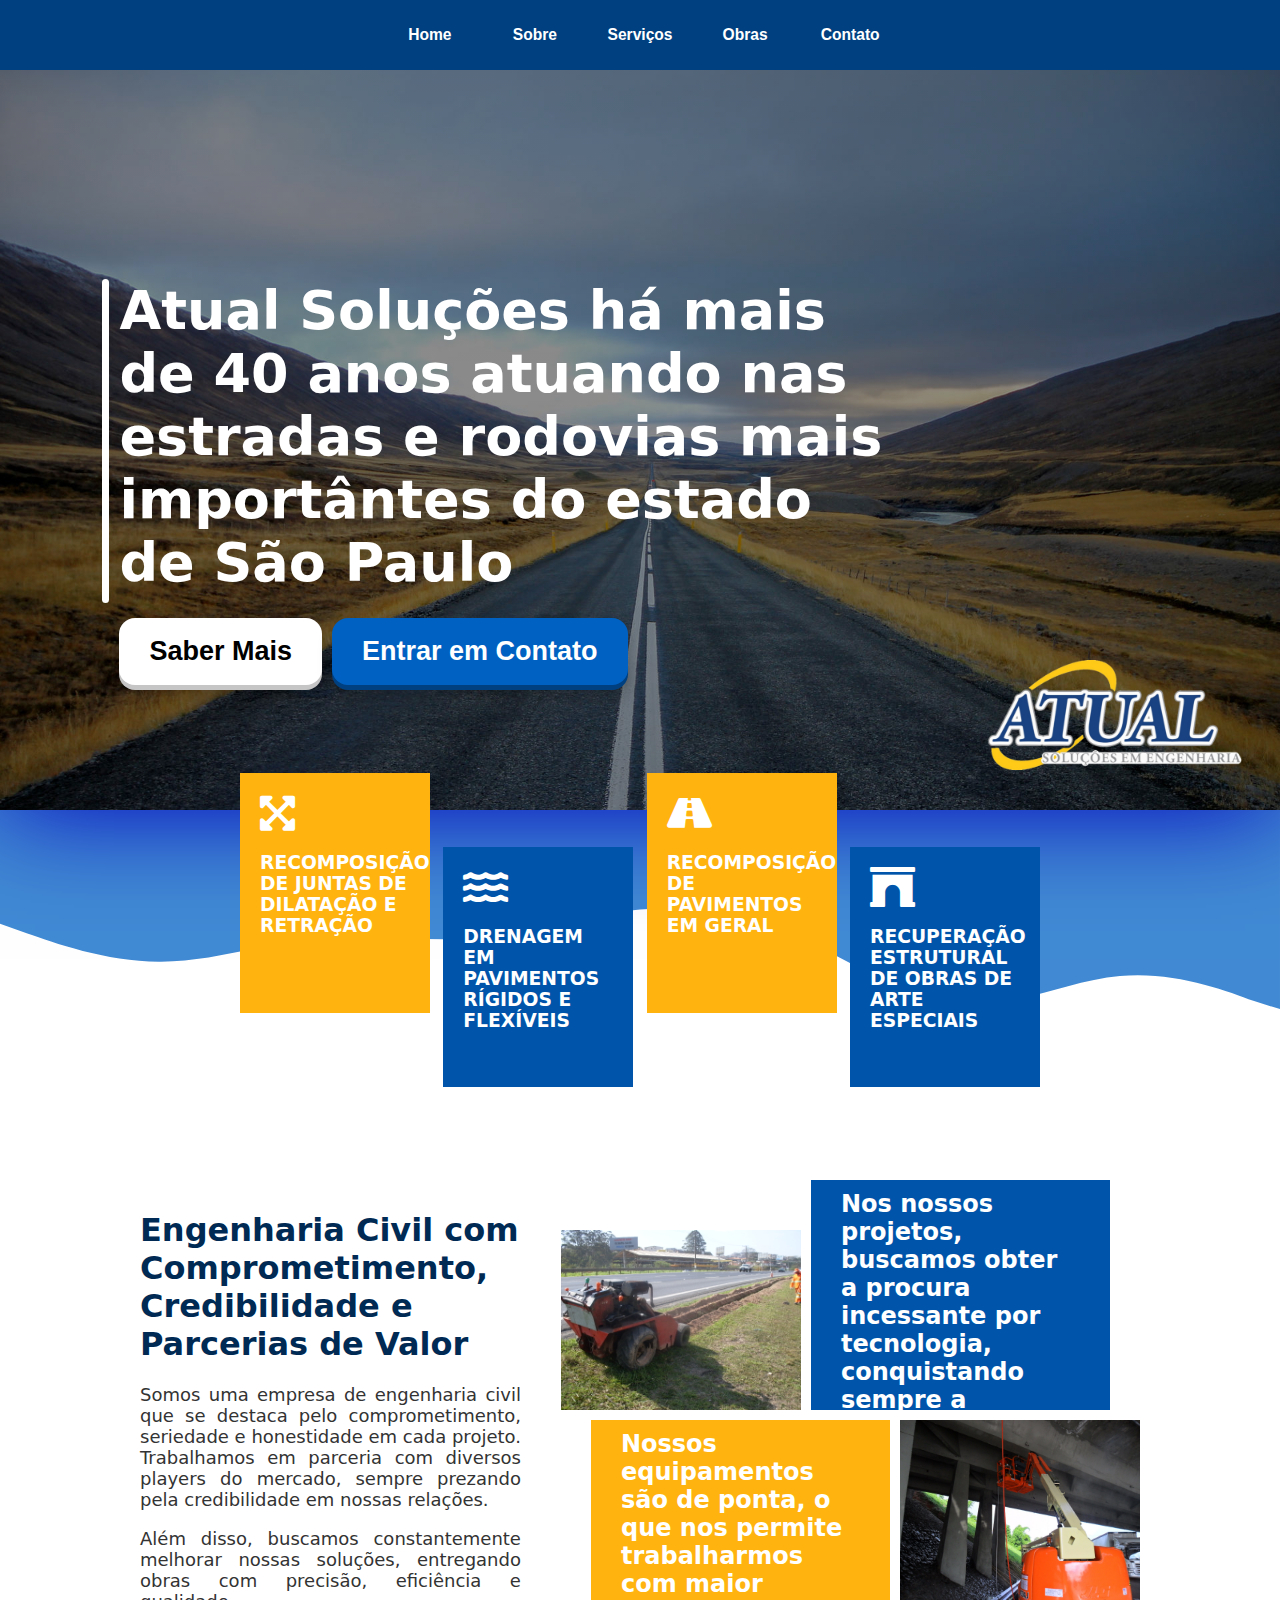
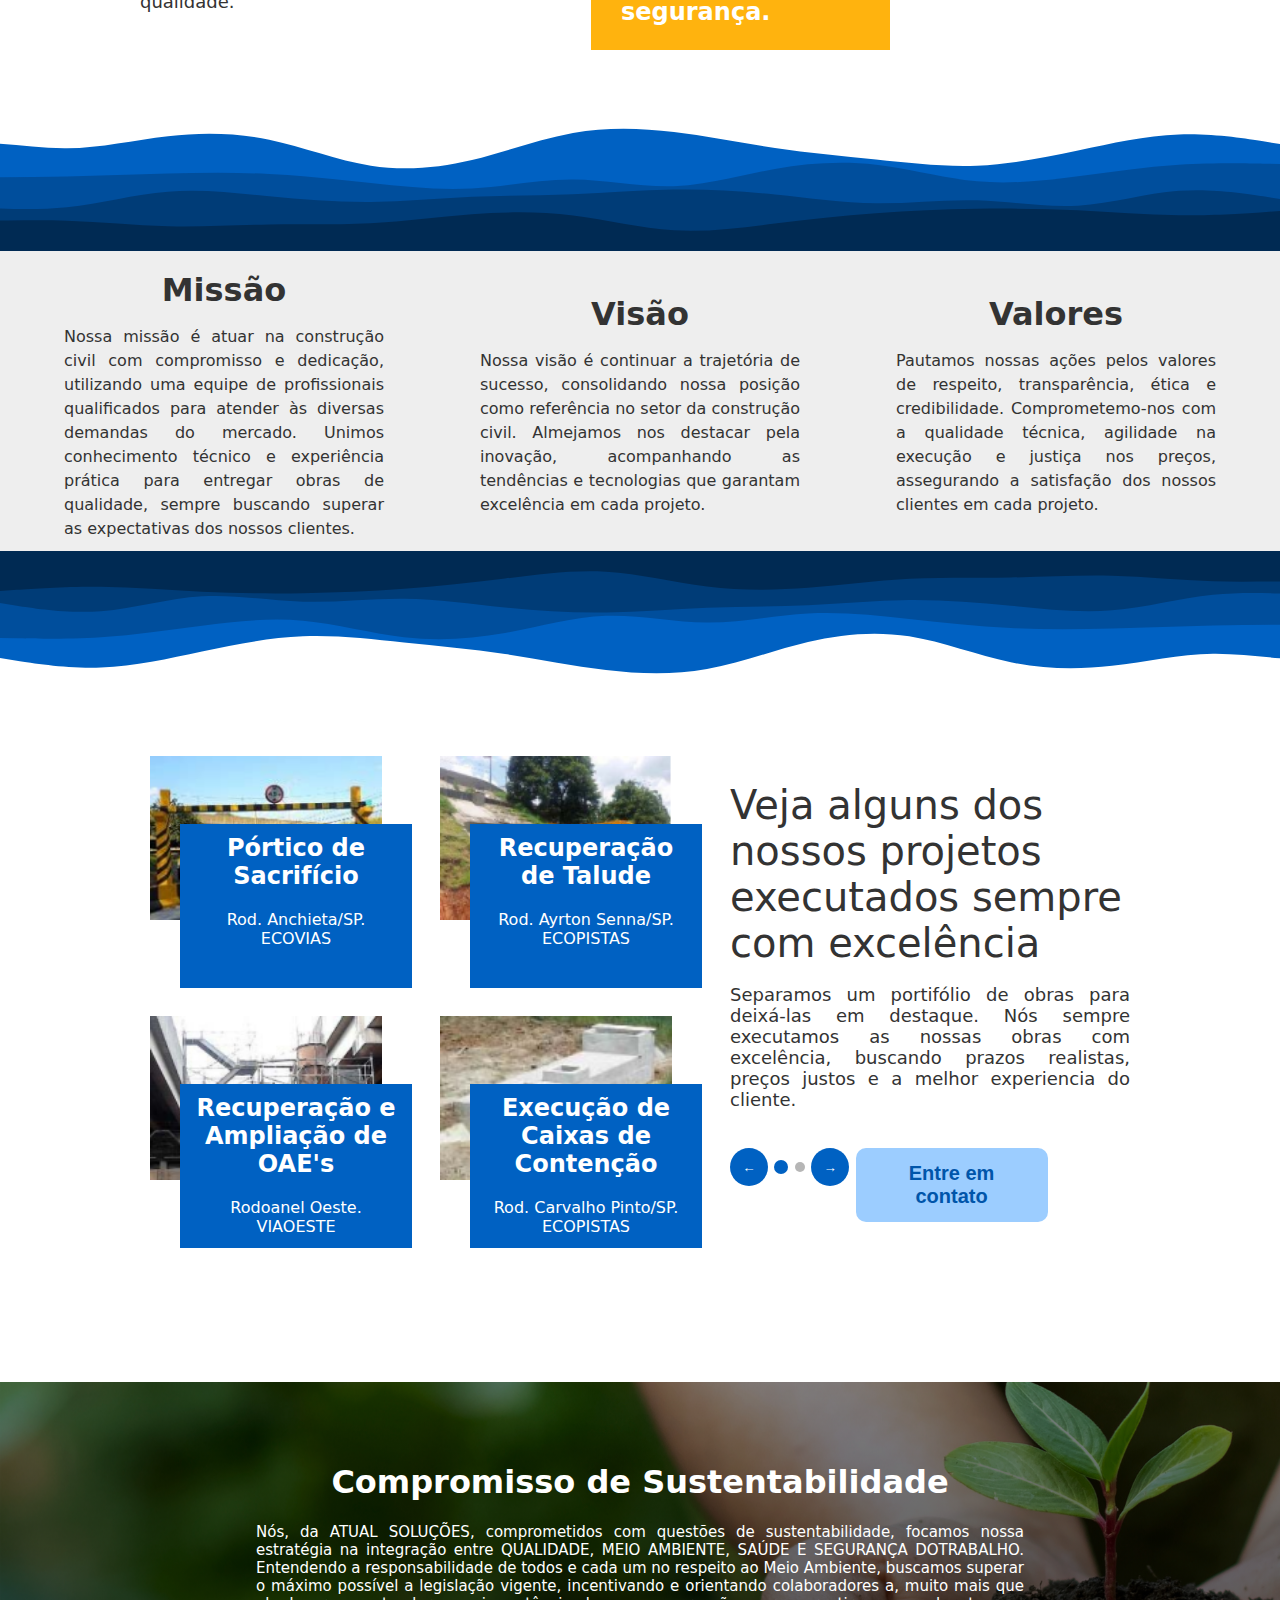
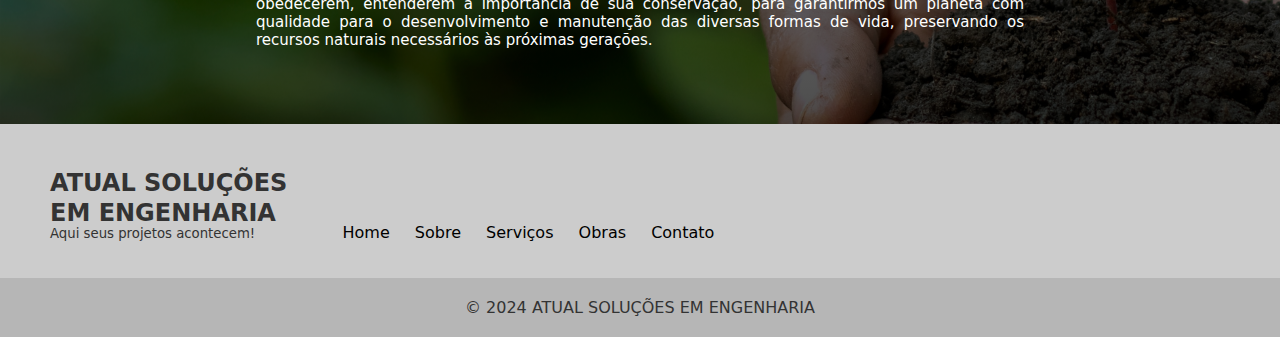
==== index.html @ 0724fe44 "primeiro commit" ====
<!DOCTYPE html>
<html lang="pt-br">
<head>
    <meta charset="UTF-8">
    <meta name="viewport" content="width=device-width, initial-scale=1.0">

    <title>ATUAL SOLUÇÕES EM ENGENHARIA</title>
    <link rel="stylesheet" href="https://cdnjs.cloudflare.com/ajax/libs/font-awesome/5.15.3/css/all.min.css">
    <link href="https://fonts.googleapis.com/css2?family=Roboto:wght@100&display=swap" rel="stylesheet">

    <link rel="stylesheet" type="text/css" href="styles/home-style.css"/>
    <link rel="stylesheet" type="text/css" href="styles/scrollButton-navBar-Footer-style.css"/>
    <link rel="icon" href="imagens/logo.jpg" type="image/png">

    <script type="text/javascript" src="scripts/navbar.js" defer></script>
    <script type="text/javascript" src="scripts/scroll-button.js" defer></script>
    <script type="text/javascript" src="scripts/menu.js" defer></script>
    <script type="text/javascript" src="scripts/servicos-home.js" defer></script>
    <script type="text/javascript" src="scripts/portifolio-slide.js" defer></script>

        
</head>
<body>
    <div id="navbar" class="navbar">
        <div class="menu-icon" onclick="toggleMenu()">&#9776;</div> <!-- Ícone do menu -->
        <ul class="navbar-links">
            <li><a href="https://www.atualsolucoes.com.br/site/"><button><h3>Home</h3></button></a></li>
            <li><a href="https://www.atualsolucoes.com.br/site/sobre.html"><button><h3>Sobre</h3></button></a></li>
            <li><a href="https://www.atualsolucoes.com.br/site/servicos.html"><button><h3>Serviços</h3></button></a></li>
            <li><a href="https://www.atualsolucoes.com.br/site/obras.html"><button><h3>Obras</h3></button></a></li>
            <li><a href="https://www.atualsolucoes.com.br/site/contato.html"><button><h3>Contato</h3></button></a></li>
        </ul>
    </div>
    
    <button id="topButton" onclick="scrollToTop()">&#8679; </button> <!-- botao de subida -->

    <div id="home" class="banner">
        <div class="banner-content">
            <div class="barra-banner">

            </div>
            <div>
                <div class="banner-text">
                    <h1>Atual Soluções há mais de 40 anos atuando nas estradas e rodovias mais importântes do estado de São Paulo</h1>
                    <p></p>
                </div>
                <div class="banner-buttons">
                    <a href="https://www.atualsolucoes.com.br/site/sobre.html"><button class="botao-saber-mais" >Saber Mais</button></a>
                    <a href="https://www.atualsolucoes.com.br/site/contato.html"><button class="botao-entrar-em-contato">Entrar em Contato</button></a>
                </div>
            </div>
        </div>
        <img src="imagens/logo.png" class="logo-banner">
    </div>
    
    <svg class="divisor-onda" xmlns="http://www.w3.org/2000/svg" viewBox="0 0 1440 320">
        <path fill="#418ad3" d="M0,128L30,138.7C60,149,120,171,180,170.7C240,171,300,149,360,144C420,139,480,149,540,144C600,139,660,117,720,112C780,107,840,117,900,144C960,171,1020,213,1080,218.7C1140,224,1200,192,1260,186.7C1320,181,1380,203,1410,214.7L1440,224L1440,0L1410,0C1380,0,1320,0,1260,0C1200,0,1140,0,1080,0C1020,0,960,0,900,0C840,0,780,0,720,0C660,0,600,0,540,0C480,0,420,0,360,0C300,0,240,0,180,0C120,0,60,0,30,0L0,0Z"></path>
    </svg>

    

    <div class="servicos-container">
        <div class="conjunto-servicos servicos-ativos">
            <div class="servico amarelo">
                <i class="fas fa-expand-arrows-alt"></i>
                <h3>RECOMPOSIÇÃO DE JUNTAS DE DILATAÇÃO E RETRAÇÃO</h3>
            </div>
            <div class="servico azul">
                <i class="fas fa-water"></i>
                <h3>DRENAGEM EM PAVIMENTOS RÍGIDOS E FLEXÍVEIS</h3>
            </div>
            <div class="servico amarelo">
                <i class="fas fa-road"></i>
                <h3>RECOMPOSIÇÃO DE PAVIMENTOS EM GERAL</h3>
            </div>
            <div class="servico azul">
                <i class="fas fa-archway"></i>
                <h3>RECUPERAÇÃO ESTRUTURAL DE OBRAS DE ARTE ESPECIAIS</h3>
            </div>
        </div>
        
        <div class="conjunto-servicos">
            <div class="servico amarelo">
                <i class="fas fa-shield-alt"></i>
                <h3>EXECUÇÃO DE BARREIRAS DE CONCRETO E FLEXÍVEIS</h3>
            </div>
            <div class="servico azul">
                <i class="fas fa-money-bill-wave"></i>
                <h3>READEQUAÇÃO DE PRAÇA DE PEDÁGIOS</h3>
            </div>
            <div class="servico amarelo">
                <i class="fas fa-biking"></i>
                <h3>EXECUÇÃO DE CICLOVIAS, CAIXA DE CONTENÇÃO, ETC</h3>
            </div>
            <div class="servico azul">
                <i class="fas fa-link"></i>
                <h3>INSTALAÇÃO E MANUTENÇÃO DE TELAS EXPANDIDAS, ETC</h3>
            </div>
        </div>
        
        <div class="conjunto-servicos">
            <div class="servico amarelo">
                <i class="fas fa-exclamation-triangle"></i>
                <h3>INSTALAÇÃO DE DISPOSITIVOS DE SEGURANÇA</h3>
            </div>
            <div class="servico azul">
                <i class="fas fa-building"></i>
                <h3>CONSTRUÇÃO E AMPLIAÇÃO DE EDIFICAÇÕES</h3>
            </div>
            <div class="servico amarelo">
                <i class="fas fa-hammer"></i>
                <h3>EXECUÇÃO DE PÓRTICOS DE SACRIFÍCIO E TRAVA MOTOS</h3>
            </div>
            <div class="servico azul">
                <i class="fas fa-fire-extinguisher"></i>
                <h3>EXECUÇÃO DE CAIXAS DE CONTENÇÃO DE PRODUTOS PERIGOSOS</h3>
            </div>
        </div>
    </div>

    
    <div class="pontos-container">
        <div class="pontos-comprometimento">
            <h1>Engenharia Civil com Comprometimento, Credibilidade e Parcerias de Valor</h1>
            <p>Somos uma empresa de engenharia civil que se destaca pelo comprometimento, seriedade e honestidade em cada projeto. Trabalhamos em parceria com diversos players do mercado, sempre prezando pela credibilidade em nossas relações.</p>
            <p>Além disso, buscamos constantemente melhorar nossas soluções, entregando obras com precisão, eficiência e qualidade.</p>
        </div>
        <div class="pontos-tecnologia-equipamentos">
            <div class="pontos-tecnologia">
                <img src="imagens/imagem-28.jpg" alt="">
                <h2>Nos nossos projetos, buscamos obter a procura incessante por tecnologia, conquistando sempre a excelência.</h2>
            </div>
            <div class="pontos-equipamentos">
                <h2>Nossos equipamentos são de ponta, o que nos permite trabalharmos com maior segurança.</h2>
                <img src="imagens/imagem-10.jpg" alt="">
            </div>
        </div>
    </div>




    <div class="onda-top">
        <div class="wave-container">
            <svg id="visual" viewBox="0 0 1920" width="1920" height="300" xmlns="http://www.w3.org/2000/svg" xmlns:xlink="http://www.w3.org/1999/xlink" version="1.1"><path d="M0 107L16.8 109.7C33.7 112.3 67.3 117.7 101 116.5C134.7 115.3 168.3 107.7 202 100.5C235.7 93.3 269.3 86.7 303 85.3C336.7 84 370.3 88 404 91.5C437.7 95 471.3 98 505 103C538.7 108 572.3 115 606 119C639.7 123 673.3 124 707 118C740.7 112 774.3 99 808 91C841.7 83 875.3 80 909.2 85.3C943 90.7 977 104.3 1010.8 111.3C1044.7 118.3 1078.3 118.7 1112 114.8C1145.7 111 1179.3 103 1213 102.7C1246.7 102.3 1280.3 109.7 1314 107.7C1347.7 105.7 1381.3 94.3 1415 93.8C1448.7 93.3 1482.3 103.7 1516 104.7C1549.7 105.7 1583.3 97.3 1617 95.3C1650.7 93.3 1684.3 97.7 1718 96.3C1751.7 95 1785.3 88 1819 86.7C1852.7 85.3 1886.3 89.7 1903.2 91.8L1920 94L1920 0L1903.2 0C1886.3 0 1852.7 0 1819 0C1785.3 0 1751.7 0 1718 0C1684.3 0 1650.7 0 1617 0C1583.3 0 1549.7 0 1516 0C1482.3 0 1448.7 0 1415 0C1381.3 0 1347.7 0 1314 0C1280.3 0 1246.7 0 1213 0C1179.3 0 1145.7 0 1112 0C1078.3 0 1044.7 0 1010.8 0C977 0 943 0 909.2 0C875.3 0 841.7 0 808 0C774.3 0 740.7 0 707 0C673.3 0 639.7 0 606 0C572.3 0 538.7 0 505 0C471.3 0 437.7 0 404 0C370.3 0 336.7 0 303 0C269.3 0 235.7 0 202 0C168.3 0 134.7 0 101 0C67.3 0 33.7 0 16.8 0L0 0Z" fill="#0061c2"></path><path d="M0 87L16.8 87.3C33.7 87.7 67.3 88.3 101 86.2C134.7 84 168.3 79 202 74.7C235.7 70.3 269.3 66.7 303 69.7C336.7 72.7 370.3 82.3 404 86.2C437.7 90 471.3 88 505 82C538.7 76 572.3 66 606 64.8C639.7 63.7 673.3 71.3 707 71.5C740.7 71.7 774.3 64.3 808 62.5C841.7 60.7 875.3 64.3 909.2 68C943 71.7 977 75.3 1010.8 77C1044.7 78.7 1078.3 78.3 1112 77.5C1145.7 76.7 1179.3 75.3 1213 74.5C1246.7 73.7 1280.3 73.3 1314 74C1347.7 74.7 1381.3 76.3 1415 80.2C1448.7 84 1482.3 90 1516 92.3C1549.7 94.7 1583.3 93.3 1617 90.5C1650.7 87.7 1684.3 83.3 1718 84C1751.7 84.7 1785.3 90.3 1819 86.8C1852.7 83.3 1886.3 70.7 1903.2 64.3L1920 58L1920 0L1903.2 0C1886.3 0 1852.7 0 1819 0C1785.3 0 1751.7 0 1718 0C1684.3 0 1650.7 0 1617 0C1583.3 0 1549.7 0 1516 0C1482.3 0 1448.7 0 1415 0C1381.3 0 1347.7 0 1314 0C1280.3 0 1246.7 0 1213 0C1179.3 0 1145.7 0 1112 0C1078.3 0 1044.7 0 1010.8 0C977 0 943 0 909.2 0C875.3 0 841.7 0 808 0C774.3 0 740.7 0 707 0C673.3 0 639.7 0 606 0C572.3 0 538.7 0 505 0C471.3 0 437.7 0 404 0C370.3 0 336.7 0 303 0C269.3 0 235.7 0 202 0C168.3 0 134.7 0 101 0C67.3 0 33.7 0 16.8 0L0 0Z" fill="#004e9c"></path><path d="M0 52L16.8 54.7C33.7 57.3 67.3 62.7 101 60.2C134.7 57.7 168.3 47.3 202 45.3C235.7 43.3 269.3 49.7 303 50.7C336.7 51.7 370.3 47.3 404 47.7C437.7 48 471.3 53 505 56.5C538.7 60 572.3 62 606 61.5C639.7 61 673.3 58 707 56.7C740.7 55.3 774.3 55.7 808 54.2C841.7 52.7 875.3 49.3 909.2 49C943 48.7 977 51.3 1010.8 54.7C1044.7 58 1078.3 62 1112 59.3C1145.7 56.7 1179.3 47.3 1213 43.8C1246.7 40.3 1280.3 42.7 1314 43.7C1347.7 44.7 1381.3 44.3 1415 46.7C1448.7 49 1482.3 54 1516 55C1549.7 56 1583.3 53 1617 54.7C1650.7 56.3 1684.3 62.7 1718 61C1751.7 59.3 1785.3 49.7 1819 47.2C1852.7 44.7 1886.3 49.3 1903.2 51.7L1920 54L1920 0L1903.2 0C1886.3 0 1852.7 0 1819 0C1785.3 0 1751.7 0 1718 0C1684.3 0 1650.7 0 1617 0C1583.3 0 1549.7 0 1516 0C1482.3 0 1448.7 0 1415 0C1381.3 0 1347.7 0 1314 0C1280.3 0 1246.7 0 1213 0C1179.3 0 1145.7 0 1112 0C1078.3 0 1044.7 0 1010.8 0C977 0 943 0 909.2 0C875.3 0 841.7 0 808 0C774.3 0 740.7 0 707 0C673.3 0 639.7 0 606 0C572.3 0 538.7 0 505 0C471.3 0 437.7 0 404 0C370.3 0 336.7 0 303 0C269.3 0 235.7 0 202 0C168.3 0 134.7 0 101 0C67.3 0 33.7 0 16.8 0L0 0Z" fill="#003c77"></path><path d="M0 40L16.8 38.8C33.7 37.7 67.3 35.3 101 35.7C134.7 36 168.3 39 202 40.7C235.7 42.3 269.3 42.7 303 42.2C336.7 41.7 370.3 40.3 404 37.8C437.7 35.3 471.3 31.7 505 27.5C538.7 23.3 572.3 18.7 606 20.7C639.7 22.7 673.3 31.3 707 35.5C740.7 39.7 774.3 39.3 808 36.8C841.7 34.3 875.3 29.7 909.2 27.8C943 26 977 27 1010.8 26.5C1044.7 26 1078.3 24 1112 24.8C1145.7 25.7 1179.3 29.3 1213 30.3C1246.7 31.3 1280.3 29.7 1314 31.5C1347.7 33.3 1381.3 38.7 1415 36.3C1448.7 34 1482.3 24 1516 19.8C1549.7 15.7 1583.3 17.3 1617 20.3C1650.7 23.3 1684.3 27.7 1718 27.7C1751.7 27.7 1785.3 23.3 1819 24.7C1852.7 26 1886.3 33 1903.2 36.5L1920 40L1920 0L1903.2 0C1886.3 0 1852.7 0 1819 0C1785.3 0 1751.7 0 1718 0C1684.3 0 1650.7 0 1617 0C1583.3 0 1549.7 0 1516 0C1482.3 0 1448.7 0 1415 0C1381.3 0 1347.7 0 1314 0C1280.3 0 1246.7 0 1213 0C1179.3 0 1145.7 0 1112 0C1078.3 0 1044.7 0 1010.8 0C977 0 943 0 909.2 0C875.3 0 841.7 0 808 0C774.3 0 740.7 0 707 0C673.3 0 639.7 0 606 0C572.3 0 538.7 0 505 0C471.3 0 437.7 0 404 0C370.3 0 336.7 0 303 0C269.3 0 235.7 0 202 0C168.3 0 134.7 0 101 0C67.3 0 33.7 0 16.8 0L0 0Z" fill="#002a53"></path></svg>
        </div>
    </div>
    
    <div class="MVV-section">
        <div class="textos">
            <h2>Missão</h2>
            <p>Nossa missão é atuar na construção civil com compromisso e dedicação, utilizando uma equipe de profissionais qualificados para atender às diversas demandas do mercado. Unimos conhecimento técnico e experiência prática para entregar obras de qualidade, sempre buscando superar as expectativas dos nossos clientes.</p>
        </div>
        <div class="textos">
            <h2>Visão</h2>
            <p> Nossa visão é continuar a trajetória de sucesso, consolidando nossa posição como referência no setor da construção civil. Almejamos nos destacar pela inovação, acompanhando as tendências e tecnologias que garantam excelência em cada projeto.</p>
        </div>
        <div class="textos">
            <h2>Valores</h2>
            <p>Pautamos nossas ações pelos valores de respeito, transparência, ética e credibilidade. Comprometemo-nos com a qualidade técnica, agilidade na execução e justiça nos preços, assegurando a satisfação dos nossos clientes em cada projeto.</p>            
        </div>
    </div>

    <div class="onda-bottom">
        <div class="wave-container">
            <svg id="visual" viewBox="0 0 1920 " width="1920" height="300" xmlns="http://www.w3.org/2000/svg" xmlns:xlink="http://www.w3.org/1999/xlink" version="1.1"><path d="M0 107L16.8 109.7C33.7 112.3 67.3 117.7 101 116.5C134.7 115.3 168.3 107.7 202 100.5C235.7 93.3 269.3 86.7 303 85.3C336.7 84 370.3 88 404 91.5C437.7 95 471.3 98 505 103C538.7 108 572.3 115 606 119C639.7 123 673.3 124 707 118C740.7 112 774.3 99 808 91C841.7 83 875.3 80 909.2 85.3C943 90.7 977 104.3 1010.8 111.3C1044.7 118.3 1078.3 118.7 1112 114.8C1145.7 111 1179.3 103 1213 102.7C1246.7 102.3 1280.3 109.7 1314 107.7C1347.7 105.7 1381.3 94.3 1415 93.8C1448.7 93.3 1482.3 103.7 1516 104.7C1549.7 105.7 1583.3 97.3 1617 95.3C1650.7 93.3 1684.3 97.7 1718 96.3C1751.7 95 1785.3 88 1819 86.7C1852.7 85.3 1886.3 89.7 1903.2 91.8L1920 94L1920 0L1903.2 0C1886.3 0 1852.7 0 1819 0C1785.3 0 1751.7 0 1718 0C1684.3 0 1650.7 0 1617 0C1583.3 0 1549.7 0 1516 0C1482.3 0 1448.7 0 1415 0C1381.3 0 1347.7 0 1314 0C1280.3 0 1246.7 0 1213 0C1179.3 0 1145.7 0 1112 0C1078.3 0 1044.7 0 1010.8 0C977 0 943 0 909.2 0C875.3 0 841.7 0 808 0C774.3 0 740.7 0 707 0C673.3 0 639.7 0 606 0C572.3 0 538.7 0 505 0C471.3 0 437.7 0 404 0C370.3 0 336.7 0 303 0C269.3 0 235.7 0 202 0C168.3 0 134.7 0 101 0C67.3 0 33.7 0 16.8 0L0 0Z" fill="#0061c2"></path><path d="M0 87L16.8 87.3C33.7 87.7 67.3 88.3 101 86.2C134.7 84 168.3 79 202 74.7C235.7 70.3 269.3 66.7 303 69.7C336.7 72.7 370.3 82.3 404 86.2C437.7 90 471.3 88 505 82C538.7 76 572.3 66 606 64.8C639.7 63.7 673.3 71.3 707 71.5C740.7 71.7 774.3 64.3 808 62.5C841.7 60.7 875.3 64.3 909.2 68C943 71.7 977 75.3 1010.8 77C1044.7 78.7 1078.3 78.3 1112 77.5C1145.7 76.7 1179.3 75.3 1213 74.5C1246.7 73.7 1280.3 73.3 1314 74C1347.7 74.7 1381.3 76.3 1415 80.2C1448.7 84 1482.3 90 1516 92.3C1549.7 94.7 1583.3 93.3 1617 90.5C1650.7 87.7 1684.3 83.3 1718 84C1751.7 84.7 1785.3 90.3 1819 86.8C1852.7 83.3 1886.3 70.7 1903.2 64.3L1920 58L1920 0L1903.2 0C1886.3 0 1852.7 0 1819 0C1785.3 0 1751.7 0 1718 0C1684.3 0 1650.7 0 1617 0C1583.3 0 1549.7 0 1516 0C1482.3 0 1448.7 0 1415 0C1381.3 0 1347.7 0 1314 0C1280.3 0 1246.7 0 1213 0C1179.3 0 1145.7 0 1112 0C1078.3 0 1044.7 0 1010.8 0C977 0 943 0 909.2 0C875.3 0 841.7 0 808 0C774.3 0 740.7 0 707 0C673.3 0 639.7 0 606 0C572.3 0 538.7 0 505 0C471.3 0 437.7 0 404 0C370.3 0 336.7 0 303 0C269.3 0 235.7 0 202 0C168.3 0 134.7 0 101 0C67.3 0 33.7 0 16.8 0L0 0Z" fill="#004e9c"></path><path d="M0 52L16.8 54.7C33.7 57.3 67.3 62.7 101 60.2C134.7 57.7 168.3 47.3 202 45.3C235.7 43.3 269.3 49.7 303 50.7C336.7 51.7 370.3 47.3 404 47.7C437.7 48 471.3 53 505 56.5C538.7 60 572.3 62 606 61.5C639.7 61 673.3 58 707 56.7C740.7 55.3 774.3 55.7 808 54.2C841.7 52.7 875.3 49.3 909.2 49C943 48.7 977 51.3 1010.8 54.7C1044.7 58 1078.3 62 1112 59.3C1145.7 56.7 1179.3 47.3 1213 43.8C1246.7 40.3 1280.3 42.7 1314 43.7C1347.7 44.7 1381.3 44.3 1415 46.7C1448.7 49 1482.3 54 1516 55C1549.7 56 1583.3 53 1617 54.7C1650.7 56.3 1684.3 62.7 1718 61C1751.7 59.3 1785.3 49.7 1819 47.2C1852.7 44.7 1886.3 49.3 1903.2 51.7L1920 54L1920 0L1903.2 0C1886.3 0 1852.7 0 1819 0C1785.3 0 1751.7 0 1718 0C1684.3 0 1650.7 0 1617 0C1583.3 0 1549.7 0 1516 0C1482.3 0 1448.7 0 1415 0C1381.3 0 1347.7 0 1314 0C1280.3 0 1246.7 0 1213 0C1179.3 0 1145.7 0 1112 0C1078.3 0 1044.7 0 1010.8 0C977 0 943 0 909.2 0C875.3 0 841.7 0 808 0C774.3 0 740.7 0 707 0C673.3 0 639.7 0 606 0C572.3 0 538.7 0 505 0C471.3 0 437.7 0 404 0C370.3 0 336.7 0 303 0C269.3 0 235.7 0 202 0C168.3 0 134.7 0 101 0C67.3 0 33.7 0 16.8 0L0 0Z" fill="#003c77"></path><path d="M0 40L16.8 38.8C33.7 37.7 67.3 35.3 101 35.7C134.7 36 168.3 39 202 40.7C235.7 42.3 269.3 42.7 303 42.2C336.7 41.7 370.3 40.3 404 37.8C437.7 35.3 471.3 31.7 505 27.5C538.7 23.3 572.3 18.7 606 20.7C639.7 22.7 673.3 31.3 707 35.5C740.7 39.7 774.3 39.3 808 36.8C841.7 34.3 875.3 29.7 909.2 27.8C943 26 977 27 1010.8 26.5C1044.7 26 1078.3 24 1112 24.8C1145.7 25.7 1179.3 29.3 1213 30.3C1246.7 31.3 1280.3 29.7 1314 31.5C1347.7 33.3 1381.3 38.7 1415 36.3C1448.7 34 1482.3 24 1516 19.8C1549.7 15.7 1583.3 17.3 1617 20.3C1650.7 23.3 1684.3 27.7 1718 27.7C1751.7 27.7 1785.3 23.3 1819 24.7C1852.7 26 1886.3 33 1903.2 36.5L1920 40L1920 0L1903.2 0C1886.3 0 1852.7 0 1819 0C1785.3 0 1751.7 0 1718 0C1684.3 0 1650.7 0 1617 0C1583.3 0 1549.7 0 1516 0C1482.3 0 1448.7 0 1415 0C1381.3 0 1347.7 0 1314 0C1280.3 0 1246.7 0 1213 0C1179.3 0 1145.7 0 1112 0C1078.3 0 1044.7 0 1010.8 0C977 0 943 0 909.2 0C875.3 0 841.7 0 808 0C774.3 0 740.7 0 707 0C673.3 0 639.7 0 606 0C572.3 0 538.7 0 505 0C471.3 0 437.7 0 404 0C370.3 0 336.7 0 303 0C269.3 0 235.7 0 202 0C168.3 0 134.7 0 101 0C67.3 0 33.7 0 16.8 0L0 0Z" fill="#002a53"></path></svg>
        </div>
    </div>


    <div class="container-portifolio">
        <div class="container-portifolios">
            <div class="first-line">
                <div class="portifolio">
                    <img src="imagens/obras/Portico de sacrificio.png">
                    <div class="textos-portifolio">
                        <h2>Pórtico de Sacrifício</h2>
                        <p>Rod. Anchieta/SP. ECOVIAS</p>
                    </div>
                </div>
                <div class="portifolio">
                    <img src="imagens/obras/recuperação de talude.png">
                    <div class="textos-portifolio">
                        <h2>Recuperação de Talude</h2>
                        <p>Rod. Ayrton Senna/SP. ECOPISTAS</p>
                    </div>
                </div>
            </div>
            <div class="second-line">
                <div class="portifolio">
                    <img src="imagens/obras/Recuperação e Ampliação de OAE's.png">
                    <div class="textos-portifolio">
                        <h2>Recuperação e Ampliação de OAE's</h2>
                        <p>Rodoanel Oeste. VIAOESTE</p>
                    </div>
                </div>
                <div class="portifolio">
                    <img src="imagens/obras/Execução de caixas de contenção de produtos perigosos.png">
                    <div class="textos-portifolio">
                        <h2>Execução de Caixas de Contenção</h2>
                        <p>Rod. Carvalho Pinto/SP. ECOPISTAS</p>
                    </div>
                </div>
            </div>
        </div>
        <div class="container-portifolios desativo">
            <div class="first-line">
                <div class="portifolio">
                    <img src="imagens/obras/Construção de Edificação.png">
                    <div class="textos-portifolio">
                        <h2>Construção de Edificação</h2>
                        <p>Sede Ecopistas</p>
                    </div>
                </div>
                <div class="portifolio">
                    <img src="imagens/obras/Reconstrução de Junta de Dilatação.png">
                    <div class="textos-portifolio">
                        <h2>Reconstrução de Junta de Dilatação</h2>
                        <p>Rod. dos Imigrantes/SP. ECOVIAS</p>
                    </div>
                </div>
            </div>
            <div class="second-line">
                <div class="portifolio">
                    <img src="imagens/obras/Dreno de Pavimento.png">
                    <div class="textos-portifolio">
                        <h2>Dreno de Pavimento</h2>
                        <p>equipamentos próprios. Produção de mais de 100m/dia</p>
                    </div>
                </div>
                <div class="portifolio">
                    <img src="imagens/obras/Barreiras de Concreto.png">
                    <div class="textos-portifolio">
                        <h2>Barreiras de Concreto</h2>
                        <p>Formas Próprias</p>
                    </div>
                </div>
            </div>
        </div>
        <div class="container-texto">
            <h1>Veja alguns dos nossos projetos executados sempre com excelência</h1>
            <p>Separamos um portifólio de obras para deixá-las em destaque. Nós sempre executamos as nossas obras com excelência, buscando prazos realistas, preços justos e a melhor experiencia do cliente.</p>
            
            <div class="slide-control">
                <button class="botao-pontos esquerda">←</button>
                <div class="ponto"></div>
                <div class="ponto ponto-desativo"></div>
                <button class="botao-pontos direita">→</button>
                <a href="https://www.atualsolucoes.com.br/site/contato.html"><button class="contato-portifolio">Entre em contato</button></a>
            </div>
        </div>
    </div>
    

    <div class="sustentabilidade-container">
        <h1>Compromisso de Sustentabilidade</h1>
        <p>Nós, da ATUAL SOLUÇÕES, comprometidos com questões de
            sustentabilidade, focamos nossa estratégia na integração entre
            QUALIDADE, MEIO AMBIENTE, SAÚDE E SEGURANÇA DOTRABALHO.
            Entendendo a responsabilidade de todos e cada um no respeito ao
            Meio Ambiente, buscamos superar o máximo possível a legislação
            vigente, incentivando e orientando colaboradores a, muito mais que
            obedecerem, entenderem a importância de sua conservação, para
            garantirmos um planeta com qualidade para o desenvolvimento e
            manutenção das diversas formas de vida, preservando os recursos
            naturais necessários às próximas gerações.</p>
    </div>
    
    
    <div class="footer">
        <div class="top-footer">
            <ul>
                <li class="redes">
                    <h2>ATUAL SOLUÇÕES<p></p> EM ENGENHARIA</h2>
                    <h5>Aqui seus projetos acontecem!</h5>
                </li>
                <li class="menu-footer">
                    <a href="https://www.atualsolucoes.com.br/site/">Home</a>
                    <a href="https://www.atualsolucoes.com.br/site/sobre.html">Sobre</a>
                    <a href="https://www.atualsolucoes.com.br/site/servicos.html">Serviços</a>
                    <a href="https://www.atualsolucoes.com.br/site/obras.html">Obras</a>
                    <a href="https://www.atualsolucoes.com.br/site/contato.html">Contato</a>
                </li>
            </ul>
        </div>
        <div class="bottom-footer">
            &copy; 2024 ATUAL SOLUÇÕES EM ENGENHARIA
        </div>
    </div>
    
</body>
</html>
---- styles/home-style.css ----
body {
    font-family: system-ui, -apple-system, BlinkMacSystemFont, 'Segoe UI', Roboto, Oxygen, Ubuntu, Cantarell, 'Open Sans', 'Helvetica Neue', sans-serif, sans-serif;
    color: #333;
    margin: 0;
    padding: 0;
}

p{
    text-align: justify;
}



/* Banner */

.banner {
    position: relative;
    background-color: #d7ebff;
    height: 90vh;
    box-shadow: 0vw 0vw 100px rgb(0, 0, 189); /* Sombra azul */
    background-image: linear-gradient(rgba(0, 0, 0, 0.5), rgba(0, 0, 0, 0.4)), url("../imagens/imagem-publica-03.jpg");
    background-size: cover;
    overflow: hidden; /* Para garantir que o pseudo-elemento não ultrapasse o banner */
    padding-left: 8vw;
    
}

.banner-content
{
    display: flex;
}

.barra-banner
{
    background-color: white;
    height:36vh;
    width: 7px;
    margin-top: 31vh;
    margin-right: 10px;
    border-radius: 20px;
}

.banner-text {
    width: 60vw;
    color: white;
    text-align: left;
    margin-top: 31vh;
}
.banner-text h1{
    font-size: 6vh;
    font-weight: bold;
    margin: 0px;
}
.banner-text p {
    font-family: 'Roboto', sans-serif;
    font-weight: 700; /* Roboto tem uma versão bem fina */
    font-size: 24px;
    margin-top: 12px;
}

.banner-buttons button
{
    font-size: 3vh;
    font-weight: 600;
    border: none;
    padding: 2vh 30px;
    text-align: center;
    font-weight: bold;
    border-radius: 16px;
    cursor: pointer;
    transition: all 0.2s ease; /* Suaviza a transição quando clicado */
}

.botao-saber-mais:active {
    transform: translateY(5px); /* Faz o botão "afundar" ao ser clicado */
    background-color:#c5c5c5; /* Cor do botão */
    box-shadow: 0px 3px 0px #9c9c9c, 0px 7px 10px rgba(0, 0, 0, 0.2); /* Sombra menor durante o clique */
}

.botao-entrar-em-contato:active {
    transform: translateY(5px); /* Faz o botão "afundar" ao ser clicado */
    background-color:#004080; /* Cor do botão */
    box-shadow: 0px 3px 0px #002a53, 0px 7px 10px rgba(0, 0, 0, 0.2); /* Sombra menor durante o clique */
}

.botao-saber-mais
{
    margin-right: 5px;
    background-color:#ffffff; /* Cor do botão */
    box-shadow: 0px 5px 0px #c5c5c5, 0px 10px 15px rgba(0, 0, 0, 0.2); /* Sombra para o efeito de 3D */
}

.botao-entrar-em-contato
{
    color: white;
    background-color:#0061c2; /* Cor do botão */
    box-shadow: 0px 5px 0px #004080, 0px 10px 15px rgba(0, 0, 0, 0.2); /* Sombra para o efeito de 3D */
}

.logo-banner
{
    position: absolute;
    width: 20vw;
    right: 3vw;
    filter: brightness(100%);
    bottom: 40px;
}

.divisor-onda {
    position: absolute; /* Coloca o SVG em posição absoluta */
    width: 100%; /* Faz o SVG se ajustar à largura da tela */
    margin: 0; /* Remove qualquer margem */
    z-index: -1; /* Coloca o SVG atrás do conteúdo */
}



/* Conteúdo primário */





.servicos-container {
    display: flex;
    justify-content: center;
    gap: 20px; /* Espaçamento entre cada conjunto de serviços */
    width: 100%;
    height: 300px;
}

.conjunto-servicos {
    display: none;
    width: 800px;
}

.servicos-ativos {
    display: flex;
    color: white;
    margin-left: auto;
    margin-right: auto;
    justify-content: space-between;
}

.servico {
    width: 150px;
    height: 200px;
    padding: 20px;
    z-index: 1000;
}

.servico i {
    font-size: 40px;
}

.azul {
    background-color: #0055aa;
    margin-top: 70px;
}

.amarelo {
    background-color: #ffb30e;
    margin-top: -70px;
}

.servicos-controler {
    display: flex;
    flex-direction: column;
    margin-top: auto;
    margin-bottom: auto;
}




.pontos-container{
    width: 1000px;
    height: 600px;
    margin-left: auto;
    margin-right: auto;
    display: flex;
}

.pontos-comprometimento{
    width: 500px;
    margin-top: auto;
    margin-bottom: auto;
}

.pontos-comprometimento h1
{
    font-weight: 600;
}

.pontos-comprometimento p
{
    font-size: 18px;
    font-weight: 400;
}

.pontos-comprometimento h1{
    color:#002a53;
}

.pontos-tecnologia-equipamentos
{
    width: 760px;
    height: 100%;
    margin-left: 40px;
}

.pontos-tecnologia{
    height: 50%;
    display: flex;
    margin-bottom: 5px;
}

.pontos-tecnologia img{
    width: 43%;
    height: 60%;
    object-fit: cover;
    object-position: center;
    margin-top: auto;
}

.pontos-tecnologia h2{
    height: 210px;
    padding: 10px 30px;
    background-color: #0055aa;
    color: white;
    margin: 0;
    margin-left: 10px;
    margin-top: auto;
    margin-right: 30px;
}

.pontos-equipamentos
{
    height: 50%;
    display: flex;
    margin-top:10px;
}

.pontos-equipamentos img{
    width: 100%;
    height: 60%;
    object-fit: cover;
    object-position: center;
    margin-left: 10px;
}

.pontos-equipamentos h2{
    height: 210px;
    padding: 10px 30px;
    background-color: #ffb30e;
    color: white;
    margin: 0px;
    margin-left: 30px;
}


/* Missao visão valor*/

.onda-top, .onda-bottom {
    position: relative;
    width: 100%;
    height: 1px; /* ajuste conforme necessário */
    z-index: -1000;

}

.onda-bottom {
    margin-bottom: 170px;
}

.onda-top{
    margin-top: 140px;
    transform: rotate(180deg)
}

.onda-top svg, .onda-bottom svg {
    position: relative;
    width: 100%; /* Duplica o tamanho para permitir o loop */
}

.wave-container {
    display: flex;
    width: 100%; /* O dobro da largura para cobrir o loop */

}





.MVV-section {
    position: relative;
    z-index: 1; /* Para garantir que a div esteja acima das ondas */
    background-color: #eeeeee;
    padding-right: 20px;
    text-align: left;
    display: flex;
    align-items: center;
    margin: 0;
    justify-content: space-between;
    padding: 0px 5vw;
    height: 300px;
    text-align: center;   

}

.MVV-section h2 {
    font-size: 32px;
    margin-bottom: 10px;
}

.MVV-section p {
    text-align: left;
    text-align: justify;
    font-size: 16px;
    line-height: 1.5;
}

.textos {
    width: 25vw;
}




/* Portifólio */
.container-portifolio{
    width: 980px;
    display: flex;
    margin-right: auto;
    margin-left: auto;
    height: 560px;
}

.container-portifolios{
    width: 720px;
    margin-top: auto;
    margin-bottom: auto;
}

.first-line, .second-line
{
    display: flex;
}

.second-line{
    margin-top: 28px;
}

.portifolio{
    width: 290px;
    height: 232px;
    transition: 1s;
}

.portifolio:hover img{
    width: 250px;
    height: 180px;
}

.portifolio:hover .textos-portifolio{
    position: relative;
    text-align: center;
    background-color:#ffb30e;
    color: white;
    width: 232px;
    height: 164px;
    margin-top: -50px;
    margin-left: 10px;
}


.portifolio img{
    width: 232px;
    height: 164px;
    object-fit: cover;
    object-position: center;
    transition: 0.5s;
}

.portifolio h2{
    margin: 0px;
    padding: 10px;
    transition: 0.5s;
}

.portifolio p{
    margin: 0px;
    padding: 10px 20px;
    text-align: center;
    transition: 0.5s;
}

.desativo{
    display: none;
}

.textos-portifolio{
    position: relative;
    text-align: center;
    background-color: #0061c2;
    color: white;
    width: 232px;
    height: 164px;
    margin-top: -100px;
    margin-left: 30px;
    transition: 0.5s;
}


.container-texto{
    display: flex;
    flex-direction: column; /* Organiza os filhos em coluna */
    width: 650px;
    margin-top: auto;
    margin-bottom: auto;
}

.container-texto h1{
    font-size: 40px;
    font-weight: 400;
    margin: 0px;
}

.container-texto p{
    font-size: 18px;
}

.contato-portifolio{
    margin-left: auto;
    color: #0055aa;
    background-color: #9ccdff;
    border: none;
    padding: 14px 26px;
    font-size: 20px;
    font-weight: 700;
    cursor:pointer;
    border-radius: 10px;
    width: 15vw;
}


.slide-control
{
    width: 100%;
    display: flex;
    margin-top: 20px;
}

.ponto{
    width: 14px;
    height: 14px;
    border-radius: 14px;
    background-color: #0061c2;
    margin-top: 12px;
}

.ponto-desativo{
    background-color:#b6b6b6;
    margin-top: 14px;
    width: 10px;
    height: 10px;
}

.botao-pontos{
    color: white;
    height: 38px;
    width: 38px;
    background-color: #0061c2;
    border: none;
    border-radius: 38px;
    cursor: pointer;
}


.botao-pontos:hover{
    background-color: #00458a;
}

.ponto, .botao-pontos{
    margin-right: 0.5vw;
}





/* Sustentabilidade */

.sustentabilidade-container {
    color: white;
    background-image: linear-gradient(rgba(0, 0, 0, 0.5), rgba(0, 0, 0, 0.7)), url("../imagens/imagem-publica-sustentabilidade.png");
    width: 100%; /* Definir a largura */
    height: auto; /* Definir uma altura */
    text-align: center;
    padding:60px 0px;
    margin-top: 100px;
}

.sustentabilidade-container h1{
    font-size: 32px;
}
    
.sustentabilidade-container p{
    font-size: 15px;
    text-align: left;
    margin-left: 20vw;
    max-width: 60vw;
    text-align: justify;
}
---- styles/scrollButton-navBar-Footer-style.css ----
/* Barra de Navegação */

.navbar {
    position: fixed;
    width: 100%;
    background-image: url(../imagens/logo-barra-navegação.jpg);
    background-position-y: center;
    background-position-x: 10px;
    background-repeat: no-repeat;
    background-color: #004080;
    padding: 0px;
    display: flex;
    justify-content: center;
    height: 70px;
    z-index: 1100; /* Para garantir que a navbar fique na frente */
}

.navbar ul {
    list-style-type: none;
    margin: 0;
    padding: 0;
    height: 100%;
}

.navbar ul li {
    display: inline-block;
    margin-right: 0px;
    height: 100%;
}

.navbar li button {
    color: white;
    height: 100%;
    width: 100px;
    background-color: #004080;
    border: none;
}

.navbar li button:hover {
    color: white;
    height: 100%;
    width: 100px;
    background-color: #002a53;
    border: none;
}

/* Oculta os links e exibe o ícone de menu em telas menores */
.menu-icon {
    display: none;
    font-size: 30px;
    color: white;
    cursor: pointer;
}





/* botao de subir a tela */

#topButton {
    width: 50px;
    height: 50px;
    display: none; /* Inicialmente oculto */
    position: fixed; /* Fixa o botão na posição */
    bottom: 50px; /* Distância do botão até o rodapé */
    right: 50px; /* Distância do botão até o lado direito */
    background-color: #797979; /* Cor do fundo */
    color: white; /* Cor do texto */
    border: none; /* Remove a borda */
    text-align: center;
    font-size: 30px;
    cursor: pointer; /* Cursor de clique */
    font-size: 18px; /* Tamanho da fonte */
    z-index: 1000; /* Garantir que fique sobre outros elementos */
    box-shadow: 5px 5px 5px rgba(0, 0, 0, 0.3); /* Sombra para o botão */
}

#topButton:hover {
    background-color: #3f3f3f; /* Cor do botão ao passar o mouse */
}




/* Rodapé */

.footer
{
    width: 100%;
}

.top-footer {
    margin: 0;
    background-color: #cccccc;
    padding: 20px;
    text-align: left;
    clear: both;
}

.top-footer ul
{
    padding: 0;
}

.redes
{
    margin-right: 50px;
    padding-left: 30px;
}

.top-footer ul li{
    display: inline-block;
}

.redes h5
{
    margin: 0vw;
    font-weight: 10;
}
.redes h2
{
    margin-bottom: 10px;
    font-weight: bold;
    line-height: 6px;
}

.icones
{
    margin-top: 20px;
    display: inline-block;
}

.icones li i
{
    margin-right: 10px;
}

.icones li i:hover
{
    margin-right: 10px;
    color: #0061c2;
}

.menu-footer a
{
    margin-right: 20px;
    color: black;
    text-decoration: none;
}

.menu-footer a:hover
{
    margin-right: 20px;
    color: black;
    text-decoration: underline;
}

.bottom-footer {
    background-color: #b6b6b6;
    padding: 20px;
    text-align: center;
    clear: both; /* Adicionado para corrigir o posicionamento */
}
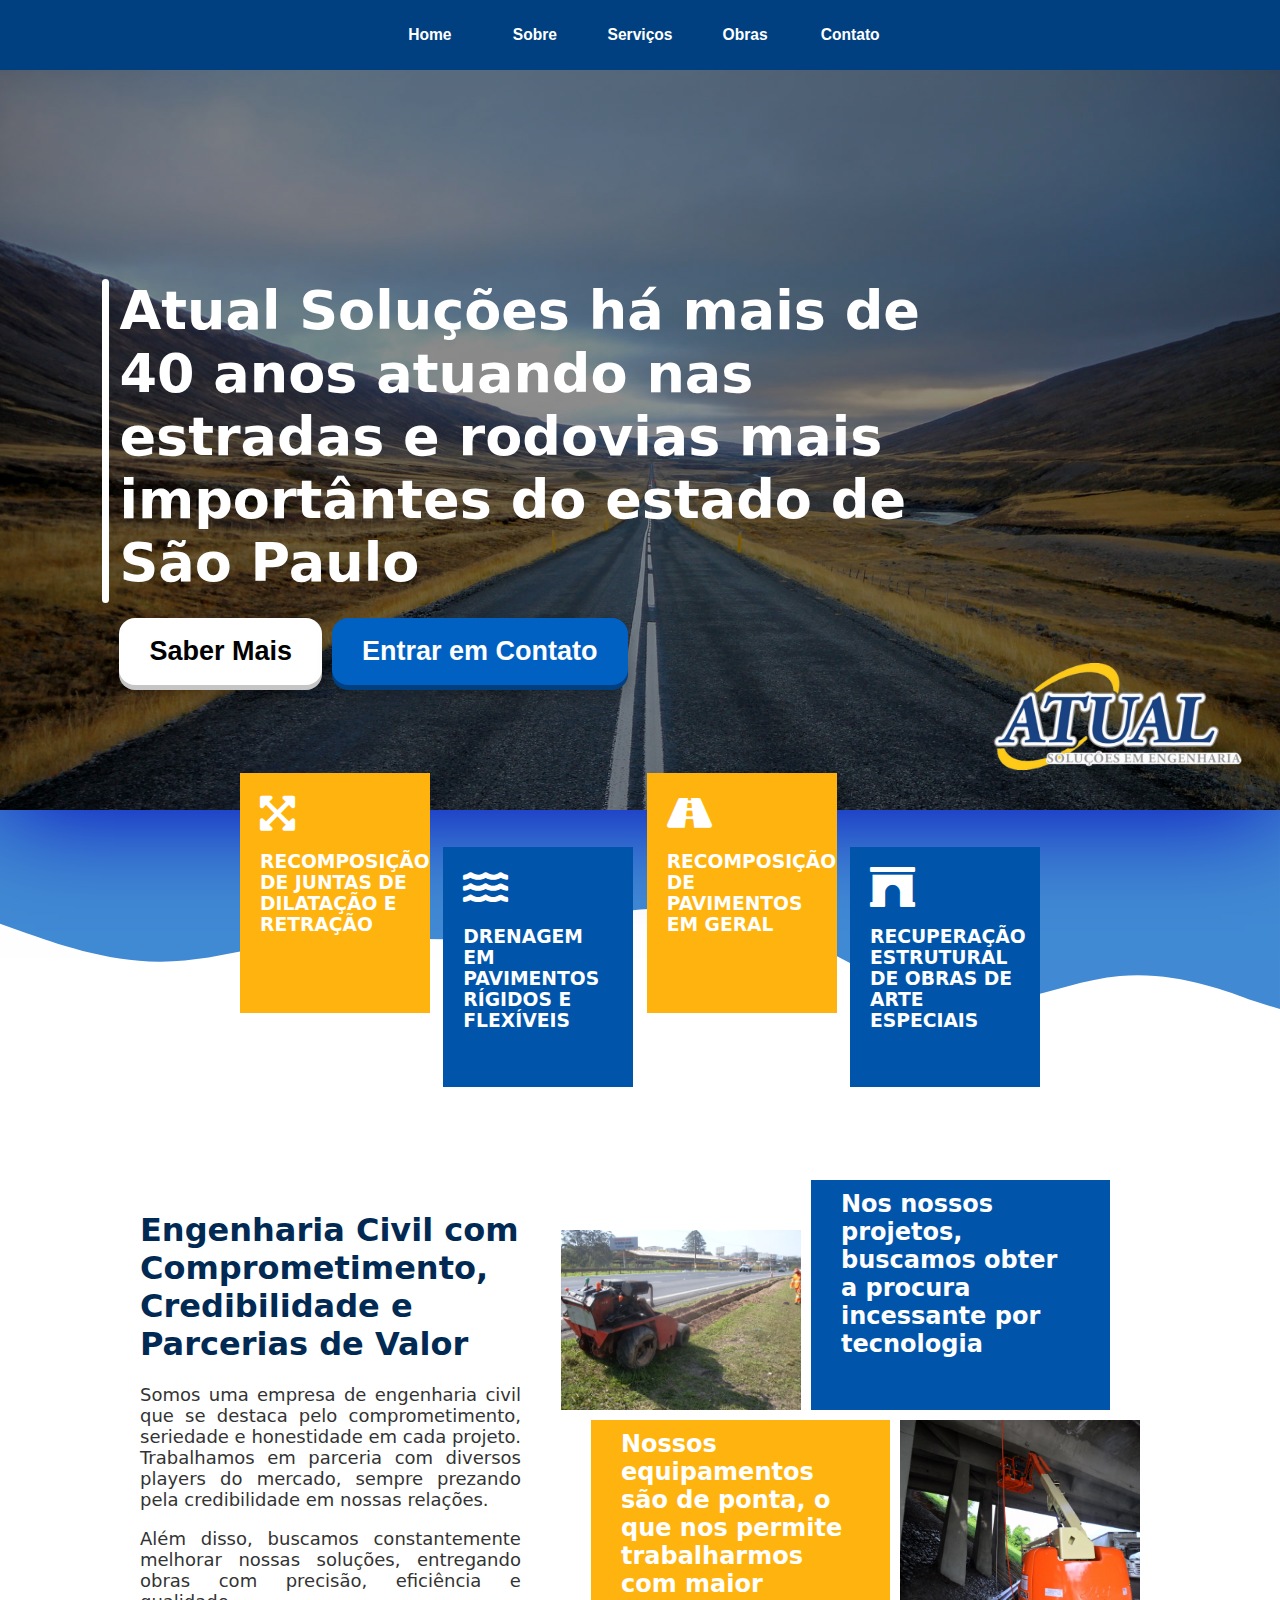
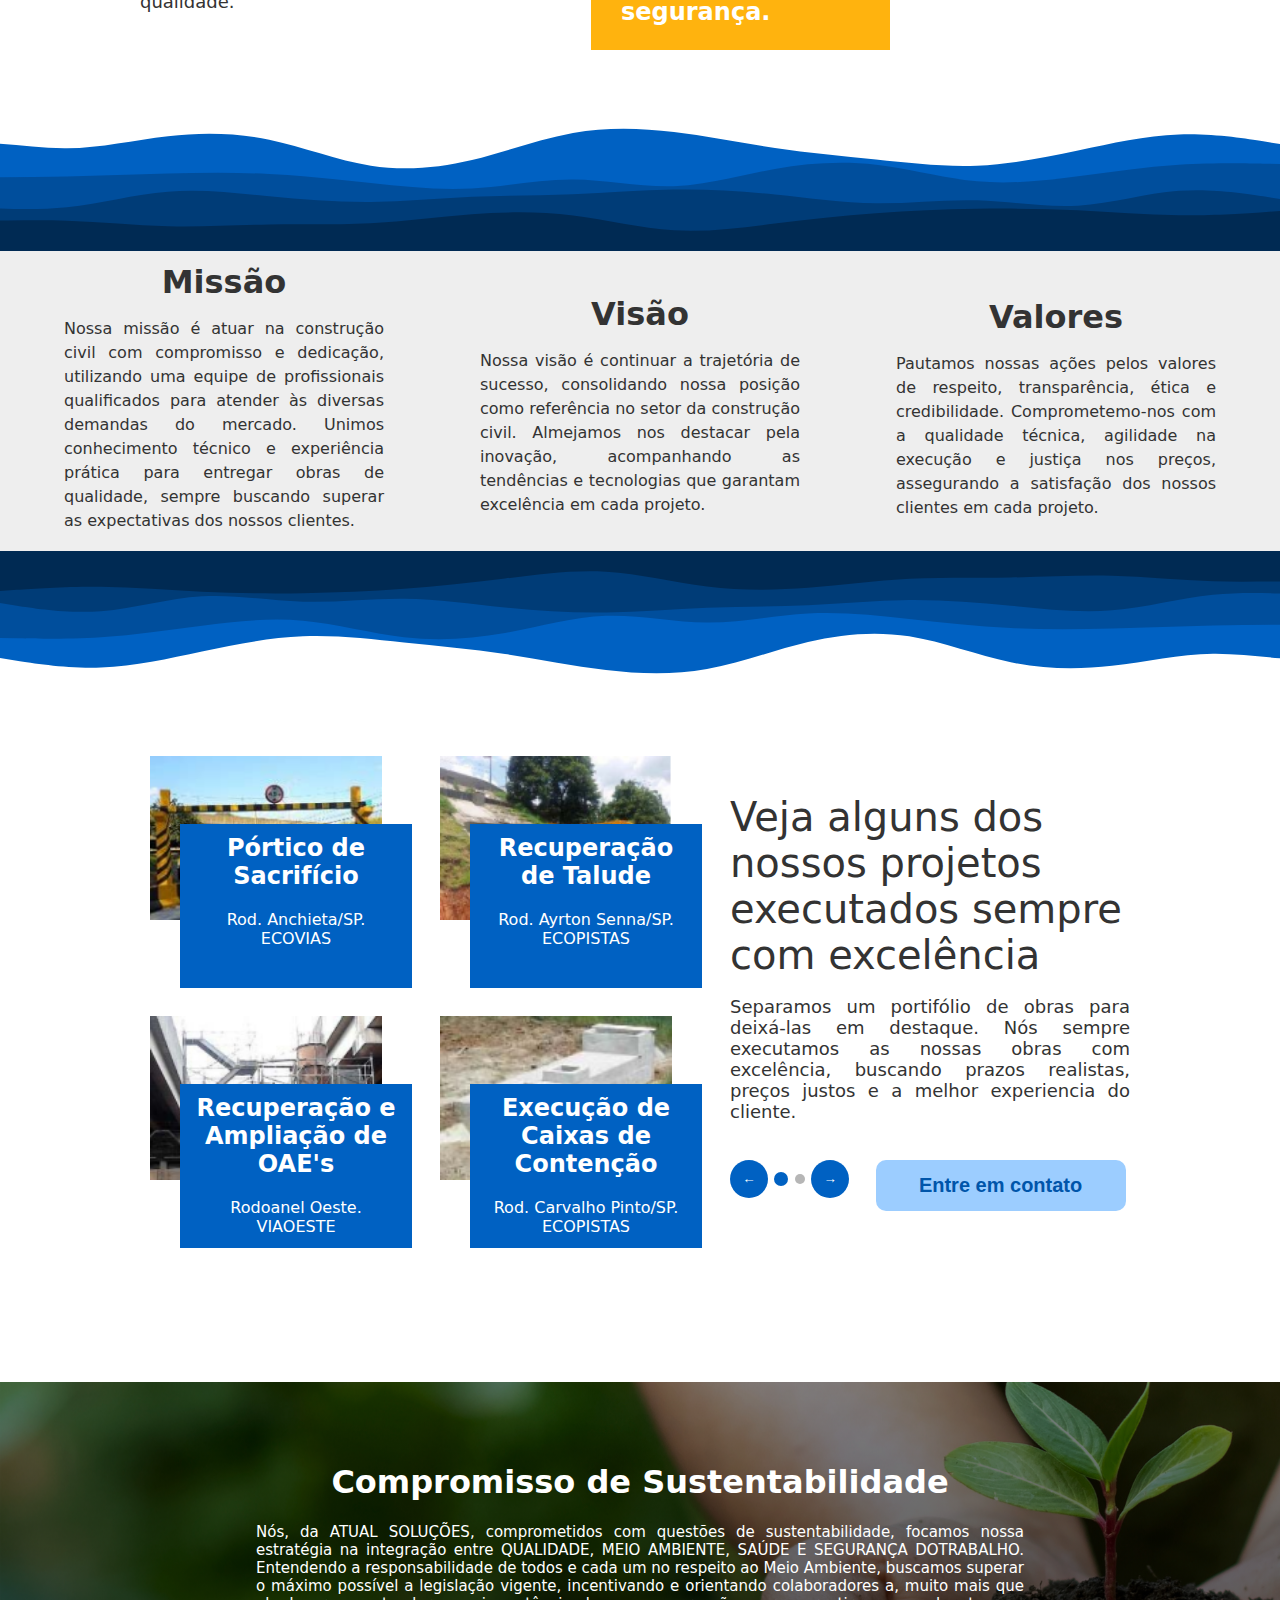
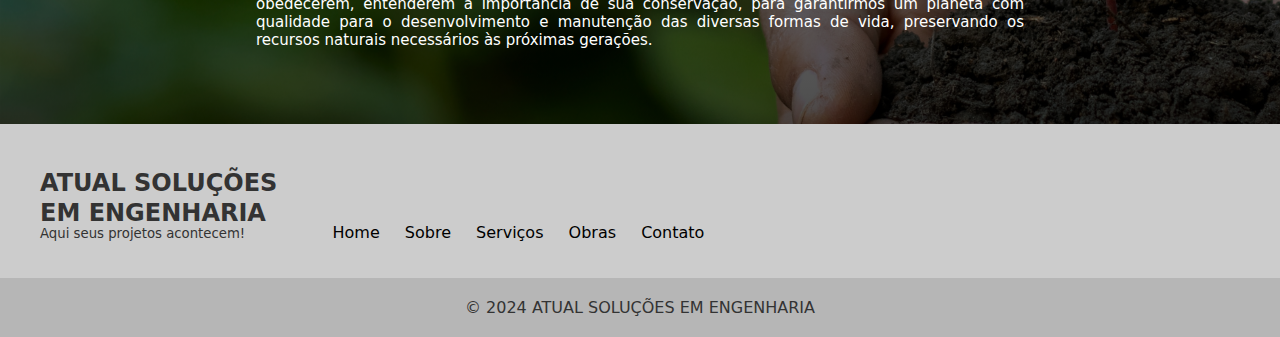
==== commit 137ce7ee: "Adicionando Responsividade no Home e ajustando estilos e responsibidades padrões" ====
--- a/index.html
+++ b/index.html
@@ -10,6 +10,7 @@
 
     <link rel="stylesheet" type="text/css" href="styles/home-style.css"/>
     <link rel="stylesheet" type="text/css" href="styles/scrollButton-navBar-Footer-style.css"/>
+    <link rel="stylesheet" type="text/css" href="styles/defalt-responsive-styles.css"/>
     <link rel="icon" href="imagens/logo.jpg" type="image/png">
 
     <script type="text/javascript" src="scripts/navbar.js" defer></script>
@@ -22,7 +23,6 @@
 </head>
 <body>
     <div id="navbar" class="navbar">
-        <div class="menu-icon" onclick="toggleMenu()">&#9776;</div> <!-- Ícone do menu -->
         <ul class="navbar-links">
             <li><a href="https://www.atualsolucoes.com.br/site/"><button><h3>Home</h3></button></a></li>
             <li><a href="https://www.atualsolucoes.com.br/site/sobre.html"><button><h3>Sobre</h3></button></a></li>
@@ -30,6 +30,16 @@
             <li><a href="https://www.atualsolucoes.com.br/site/obras.html"><button><h3>Obras</h3></button></a></li>
             <li><a href="https://www.atualsolucoes.com.br/site/contato.html"><button><h3>Contato</h3></button></a></li>
         </ul>
+        <div class="menu-navbar">
+            <button id="menu-botao"><i class="fa fa-bars"></i></button>
+        </div>
+        <ul class="menu-navbar-links">
+            <li><a href="https://www.atualsolucoes.com.br/site/"><button><h3>Home</h3></button></a></li>
+            <li><a href="https://www.atualsolucoes.com.br/site/sobre.html"><button><h3>Sobre</h3></button></a></li>
+            <li><a href="https://www.atualsolucoes.com.br/site/servicos.html"><button><h3>Serviços</h3></button></a></li>
+            <li><a href="https://www.atualsolucoes.com.br/site/obras.html"><button><h3>Obras</h3></button></a></li>
+            <li><a href="https://www.atualsolucoes.com.br/site/contato.html"><button><h3>Contato</h3></button></a></li>
+        </ul>
     </div>
     
     <button id="topButton" onclick="scrollToTop()">&#8679; </button> <!-- botao de subida -->
@@ -41,7 +51,8 @@
             </div>
             <div>
                 <div class="banner-text">
-                    <h1>Atual Soluções há mais de 40 anos atuando nas estradas e rodovias mais importântes do estado de São Paulo</h1>
+                    <h1 class="h1-banner-longo">Atual Soluções há mais de 40 anos atuando nas estradas e rodovias mais importântes do estado de São Paulo</h1>
+                    <h1 class="h1-banner-curto">Atual Soluções, inovando a mais de 40 anos</h1>
                     <p></p>
                 </div>
                 <div class="banner-buttons">
@@ -116,9 +127,16 @@
                 <h3>EXECUÇÃO DE CAIXAS DE CONTENÇÃO DE PRODUTOS PERIGOSOS</h3>
             </div>
         </div>
-    </div>
-
-    
+
+        <div class="botao-ver-servicos-container">
+            <h2>Procurando algum serviço?</h2>
+            <p>Possuimos uma gama de serviços diversificados para nossos clientes.</p>
+            <button>Clique aqui para ver nossos serviços</button>
+        </div>
+    </div>
+
+    
+
     <div class="pontos-container">
         <div class="pontos-comprometimento">
             <h1>Engenharia Civil com Comprometimento, Credibilidade e Parcerias de Valor</h1>
@@ -128,7 +146,7 @@
         <div class="pontos-tecnologia-equipamentos">
             <div class="pontos-tecnologia">
                 <img src="imagens/imagem-28.jpg" alt="">
-                <h2>Nos nossos projetos, buscamos obter a procura incessante por tecnologia, conquistando sempre a excelência.</h2>
+                <h2>Nos nossos projetos, buscamos obter a procura incessante por tecnologia</h2>
             </div>
             <div class="pontos-equipamentos">
                 <h2>Nossos equipamentos são de ponta, o que nos permite trabalharmos com maior segurança.</h2>
@@ -139,16 +157,22 @@
 
 
 
+    <div class="botao-contato-responsivo">
+        <h2>Quer iniciar um projeto?</h2>
+        <a><button>Entre em contato</button></a>
+    </div>
+
+
 
     <div class="onda-top">
         <div class="wave-container">
             <svg id="visual" viewBox="0 0 1920" width="1920" height="300" xmlns="http://www.w3.org/2000/svg" xmlns:xlink="http://www.w3.org/1999/xlink" version="1.1"><path d="M0 107L16.8 109.7C33.7 112.3 67.3 117.7 101 116.5C134.7 115.3 168.3 107.7 202 100.5C235.7 93.3 269.3 86.7 303 85.3C336.7 84 370.3 88 404 91.5C437.7 95 471.3 98 505 103C538.7 108 572.3 115 606 119C639.7 123 673.3 124 707 118C740.7 112 774.3 99 808 91C841.7 83 875.3 80 909.2 85.3C943 90.7 977 104.3 1010.8 111.3C1044.7 118.3 1078.3 118.7 1112 114.8C1145.7 111 1179.3 103 1213 102.7C1246.7 102.3 1280.3 109.7 1314 107.7C1347.7 105.7 1381.3 94.3 1415 93.8C1448.7 93.3 1482.3 103.7 1516 104.7C1549.7 105.7 1583.3 97.3 1617 95.3C1650.7 93.3 1684.3 97.7 1718 96.3C1751.7 95 1785.3 88 1819 86.7C1852.7 85.3 1886.3 89.7 1903.2 91.8L1920 94L1920 0L1903.2 0C1886.3 0 1852.7 0 1819 0C1785.3 0 1751.7 0 1718 0C1684.3 0 1650.7 0 1617 0C1583.3 0 1549.7 0 1516 0C1482.3 0 1448.7 0 1415 0C1381.3 0 1347.7 0 1314 0C1280.3 0 1246.7 0 1213 0C1179.3 0 1145.7 0 1112 0C1078.3 0 1044.7 0 1010.8 0C977 0 943 0 909.2 0C875.3 0 841.7 0 808 0C774.3 0 740.7 0 707 0C673.3 0 639.7 0 606 0C572.3 0 538.7 0 505 0C471.3 0 437.7 0 404 0C370.3 0 336.7 0 303 0C269.3 0 235.7 0 202 0C168.3 0 134.7 0 101 0C67.3 0 33.7 0 16.8 0L0 0Z" fill="#0061c2"></path><path d="M0 87L16.8 87.3C33.7 87.7 67.3 88.3 101 86.2C134.7 84 168.3 79 202 74.7C235.7 70.3 269.3 66.7 303 69.7C336.7 72.7 370.3 82.3 404 86.2C437.7 90 471.3 88 505 82C538.7 76 572.3 66 606 64.8C639.7 63.7 673.3 71.3 707 71.5C740.7 71.7 774.3 64.3 808 62.5C841.7 60.7 875.3 64.3 909.2 68C943 71.7 977 75.3 1010.8 77C1044.7 78.7 1078.3 78.3 1112 77.5C1145.7 76.7 1179.3 75.3 1213 74.5C1246.7 73.7 1280.3 73.3 1314 74C1347.7 74.7 1381.3 76.3 1415 80.2C1448.7 84 1482.3 90 1516 92.3C1549.7 94.7 1583.3 93.3 1617 90.5C1650.7 87.7 1684.3 83.3 1718 84C1751.7 84.7 1785.3 90.3 1819 86.8C1852.7 83.3 1886.3 70.7 1903.2 64.3L1920 58L1920 0L1903.2 0C1886.3 0 1852.7 0 1819 0C1785.3 0 1751.7 0 1718 0C1684.3 0 1650.7 0 1617 0C1583.3 0 1549.7 0 1516 0C1482.3 0 1448.7 0 1415 0C1381.3 0 1347.7 0 1314 0C1280.3 0 1246.7 0 1213 0C1179.3 0 1145.7 0 1112 0C1078.3 0 1044.7 0 1010.8 0C977 0 943 0 909.2 0C875.3 0 841.7 0 808 0C774.3 0 740.7 0 707 0C673.3 0 639.7 0 606 0C572.3 0 538.7 0 505 0C471.3 0 437.7 0 404 0C370.3 0 336.7 0 303 0C269.3 0 235.7 0 202 0C168.3 0 134.7 0 101 0C67.3 0 33.7 0 16.8 0L0 0Z" fill="#004e9c"></path><path d="M0 52L16.8 54.7C33.7 57.3 67.3 62.7 101 60.2C134.7 57.7 168.3 47.3 202 45.3C235.7 43.3 269.3 49.7 303 50.7C336.7 51.7 370.3 47.3 404 47.7C437.7 48 471.3 53 505 56.5C538.7 60 572.3 62 606 61.5C639.7 61 673.3 58 707 56.7C740.7 55.3 774.3 55.7 808 54.2C841.7 52.7 875.3 49.3 909.2 49C943 48.7 977 51.3 1010.8 54.7C1044.7 58 1078.3 62 1112 59.3C1145.7 56.7 1179.3 47.3 1213 43.8C1246.7 40.3 1280.3 42.7 1314 43.7C1347.7 44.7 1381.3 44.3 1415 46.7C1448.7 49 1482.3 54 1516 55C1549.7 56 1583.3 53 1617 54.7C1650.7 56.3 1684.3 62.7 1718 61C1751.7 59.3 1785.3 49.7 1819 47.2C1852.7 44.7 1886.3 49.3 1903.2 51.7L1920 54L1920 0L1903.2 0C1886.3 0 1852.7 0 1819 0C1785.3 0 1751.7 0 1718 0C1684.3 0 1650.7 0 1617 0C1583.3 0 1549.7 0 1516 0C1482.3 0 1448.7 0 1415 0C1381.3 0 1347.7 0 1314 0C1280.3 0 1246.7 0 1213 0C1179.3 0 1145.7 0 1112 0C1078.3 0 1044.7 0 1010.8 0C977 0 943 0 909.2 0C875.3 0 841.7 0 808 0C774.3 0 740.7 0 707 0C673.3 0 639.7 0 606 0C572.3 0 538.7 0 505 0C471.3 0 437.7 0 404 0C370.3 0 336.7 0 303 0C269.3 0 235.7 0 202 0C168.3 0 134.7 0 101 0C67.3 0 33.7 0 16.8 0L0 0Z" fill="#003c77"></path><path d="M0 40L16.8 38.8C33.7 37.7 67.3 35.3 101 35.7C134.7 36 168.3 39 202 40.7C235.7 42.3 269.3 42.7 303 42.2C336.7 41.7 370.3 40.3 404 37.8C437.7 35.3 471.3 31.7 505 27.5C538.7 23.3 572.3 18.7 606 20.7C639.7 22.7 673.3 31.3 707 35.5C740.7 39.7 774.3 39.3 808 36.8C841.7 34.3 875.3 29.7 909.2 27.8C943 26 977 27 1010.8 26.5C1044.7 26 1078.3 24 1112 24.8C1145.7 25.7 1179.3 29.3 1213 30.3C1246.7 31.3 1280.3 29.7 1314 31.5C1347.7 33.3 1381.3 38.7 1415 36.3C1448.7 34 1482.3 24 1516 19.8C1549.7 15.7 1583.3 17.3 1617 20.3C1650.7 23.3 1684.3 27.7 1718 27.7C1751.7 27.7 1785.3 23.3 1819 24.7C1852.7 26 1886.3 33 1903.2 36.5L1920 40L1920 0L1903.2 0C1886.3 0 1852.7 0 1819 0C1785.3 0 1751.7 0 1718 0C1684.3 0 1650.7 0 1617 0C1583.3 0 1549.7 0 1516 0C1482.3 0 1448.7 0 1415 0C1381.3 0 1347.7 0 1314 0C1280.3 0 1246.7 0 1213 0C1179.3 0 1145.7 0 1112 0C1078.3 0 1044.7 0 1010.8 0C977 0 943 0 909.2 0C875.3 0 841.7 0 808 0C774.3 0 740.7 0 707 0C673.3 0 639.7 0 606 0C572.3 0 538.7 0 505 0C471.3 0 437.7 0 404 0C370.3 0 336.7 0 303 0C269.3 0 235.7 0 202 0C168.3 0 134.7 0 101 0C67.3 0 33.7 0 16.8 0L0 0Z" fill="#002a53"></path></svg>
         </div>
     </div>
-    
+
     <div class="MVV-section">
         <div class="textos">
-            <h2>Missão</h2>
+            <h2 class="retira-margem-top">Missão</h2>
             <p>Nossa missão é atuar na construção civil com compromisso e dedicação, utilizando uma equipe de profissionais qualificados para atender às diversas demandas do mercado. Unimos conhecimento técnico e experiência prática para entregar obras de qualidade, sempre buscando superar as expectativas dos nossos clientes.</p>
         </div>
         <div class="textos">
@@ -157,7 +181,7 @@
         </div>
         <div class="textos">
             <h2>Valores</h2>
-            <p>Pautamos nossas ações pelos valores de respeito, transparência, ética e credibilidade. Comprometemo-nos com a qualidade técnica, agilidade na execução e justiça nos preços, assegurando a satisfação dos nossos clientes em cada projeto.</p>            
+            <p class="retira-margem-bot">Pautamos nossas ações pelos valores de respeito, transparência, ética e credibilidade. Comprometemo-nos com a qualidade técnica, agilidade na execução e justiça nos preços, assegurando a satisfação dos nossos clientes em cada projeto.</p>            
         </div>
     </div>
 
@@ -169,6 +193,10 @@
 
 
     <div class="container-portifolio">
+        <div class="container-texto portifolio-top">
+            <h1>Veja alguns dos nossos projetos executados sempre com excelência</h1>
+        </div>
+
         <div class="container-portifolios">
             <div class="first-line">
                 <div class="portifolio">
@@ -237,7 +265,9 @@
                 </div>
             </div>
         </div>
-        <div class="container-texto">
+
+
+        <div class="container-texto portifolio-bottom">
             <h1>Veja alguns dos nossos projetos executados sempre com excelência</h1>
             <p>Separamos um portifólio de obras para deixá-las em destaque. Nós sempre executamos as nossas obras com excelência, buscando prazos realistas, preços justos e a melhor experiencia do cliente.</p>
             
--- a/styles/home-style.css
+++ b/styles/home-style.css
@@ -9,6 +9,16 @@
     text-align: justify;
 }
 
+
+.retira-margem-top{
+    margin-top: 0;
+    padding-top:10px;
+}
+
+.retira-margem-bot{
+    margin-bottom: 0;
+    padding-bottom:10px;
+}
 
 
 /* Banner */
@@ -41,11 +51,12 @@
 }
 
 .banner-text {
-    width: 60vw;
+    width: 65vw;
     color: white;
     text-align: left;
     margin-top: 31vh;
 }
+
 .banner-text h1{
     font-size: 6vh;
     font-weight: bold;
@@ -100,7 +111,7 @@
 .logo-banner
 {
     position: absolute;
-    width: 20vw;
+    width: 250px;
     right: 3vw;
     filter: brightness(100%);
     bottom: 40px;
@@ -114,17 +125,48 @@
 }
 
 
-
-/* Conteúdo primário */
-
-
-
-
-
+/* Responsividade Banner */
+
+.h1-banner-curto{
+    display: none;
+}
+
+@media (max-width: 1000px){
+    .h1-banner-longo{
+        display: none;
+    }
+    .h1-banner-curto{
+        display: block;
+    }
+
+    .logo-banner{
+        width: 200px;
+    }
+}
+
+@media (max-width: 456px){
+    .banner-buttons{
+        display: none;
+    }
+
+    .logo-banner{
+        width: 180px;
+    }
+}
+
+
+
+
+
+
+
+
+
+/* Servicos */
 .servicos-container {
     display: flex;
     justify-content: center;
-    gap: 20px; /* Espaçamento entre cada conjunto de serviços */
+    gap: 20px;
     width: 100%;
     height: 300px;
 }
@@ -170,8 +212,51 @@
     margin-bottom: auto;
 }
 
-
-
+/* Responsividade servicos */
+
+.botao-ver-servicos-container{
+    display: none;
+}
+
+@media (max-width: 770px){
+    .servicos-ativos{
+        display: none;
+    }
+
+    .botao-ver-servicos-container{
+        display: block;
+        width: 80%;
+        height: auto;
+        margin-top: 30px;
+        background-color:#e6e6e6;
+        border-radius: 20px;
+        text-align: center;
+        padding: 20px;
+    }
+
+    .botao-ver-servicos-container button{
+        border: none;
+        background-color: #ffb30e;
+        padding: 15px;
+        border-radius: 30px;
+        color: white;
+        box-shadow: 0px 8px #d19209;
+        cursor: pointer;
+        font-size: 16px;
+        font-weight: 600;
+    }
+
+    .servicos-container {
+        height: auto;
+    }
+}
+
+
+
+
+
+
+/* Pontos */
 
 .pontos-container{
     width: 1000px;
@@ -239,6 +324,7 @@
     height: 50%;
     display: flex;
     margin-top:10px;
+    margin-left: 30px;
 }
 
 .pontos-equipamentos img{
@@ -255,11 +341,115 @@
     background-color: #ffb30e;
     color: white;
     margin: 0px;
-    margin-left: 30px;
-}
-
-
-/* Missao visão valor*/
+}
+
+/* Responsividade */
+
+
+
+@media (max-width: 1000px){
+    .pontos-container{
+        width: 90vw;
+        height: auto;
+        margin-left: auto;
+        margin-right: auto;
+        display: block;
+    }
+    .pontos-comprometimento{
+        width: 100%;
+    }
+
+    
+    .pontos-tecnologia-equipamentos{
+        margin-left: auto;
+        margin-right: auto;
+        width: 550px;
+    }
+
+    .pontos-tecnologia, .pontos-equipamentos{
+        width: 500px;
+    }
+
+    .pontos-equipamentos img, .pontos-tecnologia img{
+        width: 200px;
+    }
+
+    .pontos-tecnologia h2, .pontos-equipamentos h2{
+        width: 300px;
+    }
+}
+
+
+
+@media (max-width: 650px){
+    .pontos-tecnologia-equipamentos{
+        width: auto;
+        margin-left: auto;
+        margin-right: auto;
+    }
+
+    .pontos-tecnologia, .pontos-equipamentos{
+        width: 300px;
+        margin-left: auto;
+        margin-right: auto;
+    }
+
+    .pontos-equipamentos img, .pontos-tecnologia img{
+        width: 135px;
+    }
+
+    .pontos-tecnologia h2, .pontos-equipamentos h2{
+        width: 145px;
+        font-size: 16px;
+        padding: 10px 10px;
+        height: auto;
+    }
+
+    .pontos-equipamentos img{
+        margin-right: 30px;
+    }
+
+    
+}
+
+
+
+
+/* Botao Contato Responsivo */
+.botao-contato-responsivo{
+    display: none;
+}
+
+
+@media(max-width:600px){
+    .botao-contato-responsivo{
+        display: block;
+        width: 80%;
+        margin-left: auto;
+        margin-right: auto;
+        background-color: #eeeeee;
+        border-radius: 20px;
+        text-align: center;
+        padding: 20px 5%;
+        padding-top: 10px;
+        margin-top: 30px;
+    }
+    .botao-contato-responsivo button{
+        border: none;
+        background-color: #0061c2;
+        color: white;
+        padding: 10px 20px;
+        border-radius: 50px;
+        box-shadow: 0px 7px #004a94;
+        font-size: 16px;
+        font-weight: 600;
+    }
+}
+
+
+
+
+/* Ondas */
 
 .onda-top, .onda-bottom {
     position: relative;
@@ -289,9 +479,7 @@
 
 }
 
-
-
-
+/* Missao visão valor*/
 
 .MVV-section {
     position: relative;
@@ -324,6 +512,30 @@
 .textos {
     width: 25vw;
 }
+
+/* Responsividade */
+
+@media(max-width:1000px){
+    .MVV-section{
+        display: block;
+        height: auto;
+    }
+
+    .textos{
+        margin-left: auto;
+        margin-right: auto;
+        width: 80%;
+    }
+}
+
+@media(max-width:500px){
+    .textos{
+        width: 90%;
+    }
+}
+
+
+
 
 
 
@@ -432,16 +644,16 @@
 }
 
 .contato-portifolio{
-    margin-left: auto;
+    margin-left: 20px;
     color: #0055aa;
     background-color: #9ccdff;
     border: none;
-    padding: 14px 26px;
+    padding: 14px 16px;
     font-size: 20px;
     font-weight: 700;
     cursor:pointer;
     border-radius: 10px;
-    width: 15vw;
+    width: 250px;
 }
 
 
@@ -486,6 +698,92 @@
     margin-right: 0.5vw;
 }
 
+/* Responsividade */
+
+.portifolio-top{
+    display: none;
+}
+
+@media (max-width:1000px){
+    .first-line{
+        width: 580px;
+        margin-left: auto;
+        margin-right: auto;
+    }
+    .second-line{
+        width: 580px;
+        margin-left: auto;
+        margin-right: auto;
+    }
+
+    
+    .container-portifolios{
+        width: 90vw;
+        margin-left: auto;
+        margin-right: auto;
+    }
+
+    
+
+    .portifolio-top{
+        display: block;
+    }
+
+    .portifolio-top h1{
+        margin-bottom: 30px;
+        width: 90vw;
+    }
+
+    .container-texto{
+        width: 90vw;
+    }
+
+    .portifolio-bottom h1{
+        display: none;
+    }
+    
+    .container-texto p{
+        width: 90vw;
+    }
+
+    .container-portifolio{
+        display:block;
+        width: 90vw;
+        margin-left: auto;
+        margin-right: auto;
+        height: auto;
+    }
+}
+
+@media (max-width:610px){
+
+    .portifolio-top h1{
+        margin-bottom: 30px;
+        width: 90vw;
+        font-size: 32px;
+    }
+
+    .first-line{
+        display: block;
+        width: 90vw;
+    }
+    .second-line{
+        display: block;
+        width: 90vw;
+    }
+
+    .portifolio{
+        margin-left: auto;
+        margin-right: auto;
+    }
+
+    .contato-portifolio{
+        margin-left: 20px;
+        width: 50vw;
+    }
+}
+
+
 
 
 
@@ -514,3 +812,14 @@
     text-align: justify;
 }
 
+
+/* Responsividade */
+@media (max-width: 800px){
+    .sustentabilidade-container h1{
+        font-size: 24px;
+    }
+    .sustentabilidade-container p{
+        max-width: 86vw;
+        margin-left: 7vw;
+    }
+}--- a/styles/scrollButton-navBar-Footer-style.css
+++ b/styles/scrollButton-navBar-Footer-style.css
@@ -3,9 +3,6 @@
 .navbar {
     position: fixed;
     width: 100%;
-    background-image: url(../imagens/logo-barra-navegação.jpg);
-    background-position-y: center;
-    background-position-x: 10px;
     background-repeat: no-repeat;
     background-color: #004080;
     padding: 0px;
@@ -106,7 +103,7 @@
 .redes
 {
     margin-right: 50px;
-    padding-left: 30px;
+    padding-left: 20px;
 }
 
 .top-footer ul li{
@@ -123,17 +120,6 @@
     margin-bottom: 10px;
     font-weight: bold;
     line-height: 6px;
-}
-
-.icones
-{
-    margin-top: 20px;
-    display: inline-block;
-}
-
-.icones li i
-{
-    margin-right: 10px;
 }
 
 .icones li i:hover
--- a/styles/defalt-responsive-styles.css
+++ b/styles/defalt-responsive-styles.css
@@ -0,0 +1,52 @@
+
+.menu-navbar{
+    display: none;
+}
+
+.menu-navbar-links{
+    display: none;
+}
+
+
+
+@media (max-width: 580px)
+{
+
+    /* NavBar */
+
+    .navbar-links{
+        display: none;
+    }
+
+    .menu-navbar{
+        display: block;
+        margin-top: 18px;
+        margin-left: 15px;
+    }
+
+    .menu-navbar button{
+        border: none;
+        background-color: #004080;
+        color: white;
+        font-size: 30px;
+    }
+
+    .menu-navbar-links{
+        width: 100px;
+        height: 350px;
+    }
+
+    .menu-ativo{
+        display: block;
+    }
+
+    .navbar {
+        justify-content: left;
+        display: block;
+    }
+
+    .menu-footer a{
+        display: none;
+    }
+
+}